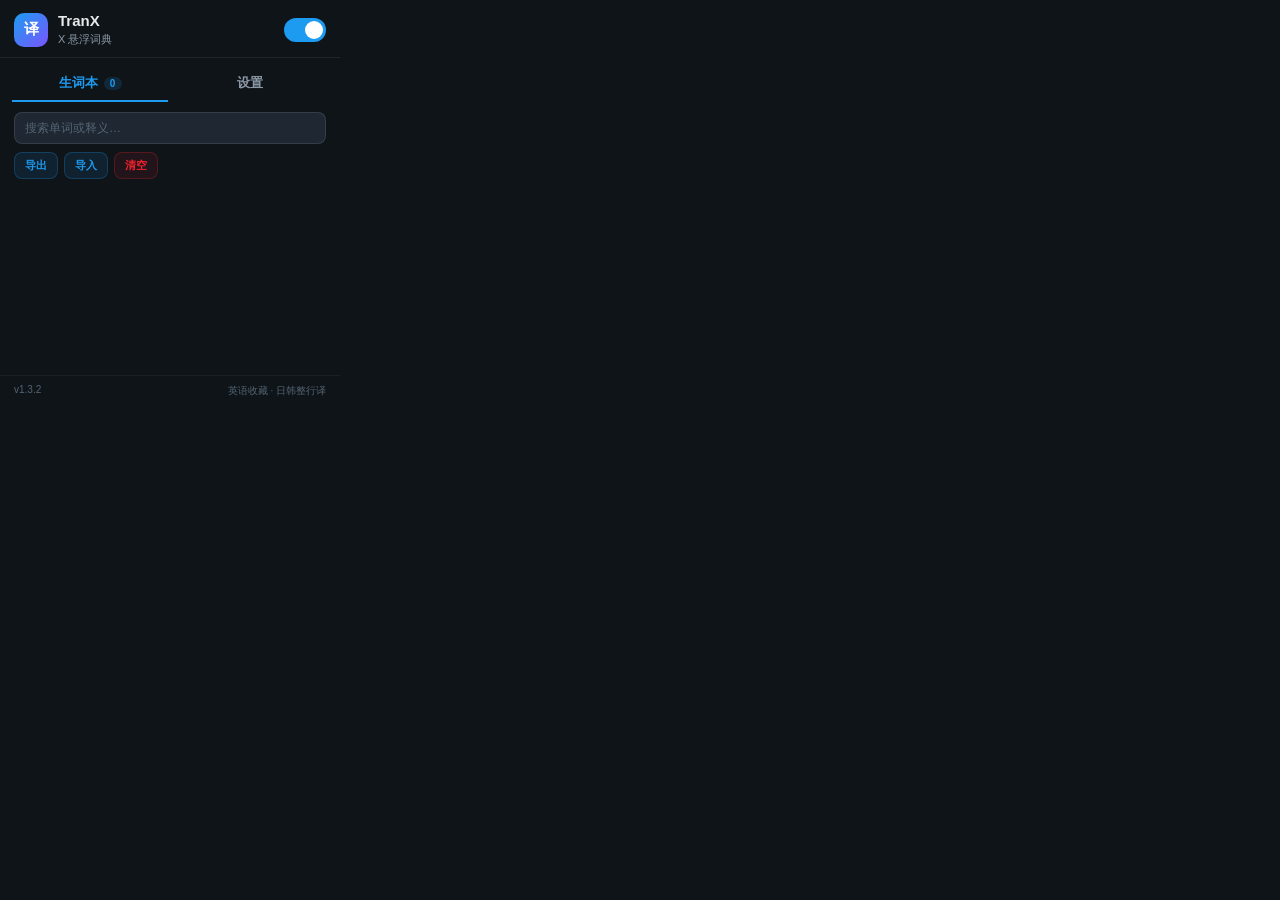
==== extension/popup/popup.html @ 099a6c8d "Restructure repo into extension/ and store/ sibling directories. Move the Chrome extension package u" ====
<!DOCTYPE html>
<html lang="zh-CN">
  <head>
    <meta charset="UTF-8" />
    <meta name="viewport" content="width=device-width, initial-scale=1" />
    <title>TranX</title>
    <link rel="stylesheet" href="popup.css" />
  </head>
  <body>
    <header class="header">
      <div class="logo" aria-hidden="true">译</div>
      <div class="titles">
        <h1>TranX</h1>
        <p>X 悬浮词典</p>
      </div>
      <label class="switch" title="启用 / 关闭">
        <input type="checkbox" id="enabled" checked />
        <span class="slider"></span>
      </label>
    </header>

    <nav class="tabs" role="tablist">
      <button type="button" class="tab active" data-tab="vocab" role="tab" aria-selected="true">
        生词本 <span class="tab-count" id="vocabCount">0</span>
      </button>
      <button type="button" class="tab" data-tab="settings" role="tab" aria-selected="false">
        设置
      </button>
    </nav>

    <!-- 生词本 -->
    <section id="panel-vocab" class="panel tab-panel active" role="tabpanel">
      <div class="vocab-toolbar">
        <input
          type="search"
          id="vocabSearch"
          class="search"
          placeholder="搜索单词或释义…"
          autocomplete="off"
        />
      </div>

      <div class="vocab-actions">
        <button type="button" id="exportVocab" class="btn ghost sm">导出</button>
        <button type="button" id="importVocab" class="btn ghost sm">导入</button>
        <input type="file" id="importFile" accept="application/json,.json" hidden />
        <button type="button" id="clearVocab" class="btn danger-ghost sm">清空</button>
      </div>

      <div id="vocabList" class="vocab-list" aria-live="polite"></div>
      <p id="vocabEmpty" class="empty-state" hidden>
        还没有生词。<br />
        在 X 上点击<strong>英语单词</strong>收藏（只存词形，打开时再查释义）。
      </p>
    </section>

    <!-- 设置 -->
    <section id="panel-settings" class="panel tab-panel" role="tabpanel" hidden>
      <label class="row">
        <span class="label">悬浮延迟</span>
        <div class="control">
          <input type="range" id="delay" min="0" max="800" step="50" value="200" />
          <span class="value" id="delayValue">200 ms</span>
        </div>
      </label>

      <label class="row check">
        <span class="label">显示音标</span>
        <input type="checkbox" id="showPhonetic" checked />
      </label>

      <label class="row check">
        <span class="label">显示词性</span>
        <input type="checkbox" id="showPos" checked />
      </label>

      <label class="row check">
        <span class="label">附带英文释义</span>
        <input type="checkbox" id="showEnglish" />
      </label>

      <label class="row">
        <span class="label">最短词长</span>
        <div class="control">
          <select id="minWordLength">
            <option value="1">1</option>
            <option value="2" selected>2</option>
            <option value="3">3</option>
            <option value="4">4</option>
          </select>
        </div>
      </label>

      <div class="section-title">源语言</div>

      <label class="row">
        <span class="label">取词语言</span>
        <div class="control">
          <select id="sourceLang">
            <option value="en" selected>英语</option>
            <option value="ko">韩语</option>
            <option value="ja">日语</option>
            <option value="auto">自动</option>
          </select>
        </div>
      </label>

      <p class="hint compact" id="sourceLangHint">
        仅识别英语单词；<strong>中文永远不会触发</strong>。
      </p>

      <div class="section-title">点击收藏</div>

      <label class="row">
        <span class="label">收藏触发</span>
        <div class="control">
          <select id="clickInterceptMode">
            <option value="all" selected>点单词即收藏</option>
            <option value="nth">连点 N 次收藏</option>
          </select>
        </div>
      </label>

      <label class="row" id="rowClickN">
        <span class="label">N 次（同一词）</span>
        <div class="control">
          <select id="clickInterceptN">
            <option value="1">1</option>
            <option value="2" selected>2</option>
            <option value="3">3</option>
            <option value="4">4</option>
            <option value="5">5</option>
          </select>
        </div>
      </label>

      <p class="hint compact" id="clickModeHint">
        <strong>仅当点击落在词上</strong>时拦截并收藏；点卡片空白处会正常进入帖子页。
      </p>

      <div class="actions">
        <button type="button" id="clearCache" class="btn ghost">清除词典缓存</button>
      </div>

      <p class="hint">
        悬停查词；点在词上收藏/取消。中文不触发。空白、显示更多、点赞等不拦截。
      </p>
    </section>

    <footer class="footer">
      <span>v1.3.2</span>
      <span>英语收藏 · 日韩整行译</span>
    </footer>

    <script src="popup.js"></script>
  </body>
</html>
---- extension/popup/popup.css ----
* {
  box-sizing: border-box;
  margin: 0;
  padding: 0;
}

body {
  width: 340px;
  max-height: 520px;
  font-family: -apple-system, BlinkMacSystemFont, "Segoe UI", Roboto, "PingFang SC",
    "Microsoft YaHei", sans-serif;
  background: #0f1419;
  color: #e7e9ea;
  font-size: 13px;
  display: flex;
  flex-direction: column;
}

.header {
  display: flex;
  align-items: center;
  gap: 10px;
  padding: 12px 14px 10px;
  border-bottom: 1px solid rgba(255, 255, 255, 0.08);
  flex-shrink: 0;
}

.logo {
  width: 34px;
  height: 34px;
  border-radius: 10px;
  background: linear-gradient(135deg, #1d9bf0, #7856ff);
  display: grid;
  place-items: center;
  font-weight: 800;
  font-size: 15px;
  color: #fff;
  flex-shrink: 0;
}

.titles {
  flex: 1;
  min-width: 0;
}

.titles h1 {
  font-size: 15px;
  font-weight: 700;
  line-height: 1.2;
}

.titles p {
  font-size: 11px;
  color: #8b98a5;
  margin-top: 2px;
}

/* toggle switch */
.switch {
  position: relative;
  width: 42px;
  height: 24px;
  flex-shrink: 0;
  cursor: pointer;
}

.switch input {
  opacity: 0;
  width: 0;
  height: 0;
}

.slider {
  position: absolute;
  inset: 0;
  background: #38444d;
  border-radius: 999px;
  transition: 0.2s;
}

.slider::before {
  content: "";
  position: absolute;
  width: 18px;
  height: 18px;
  left: 3px;
  top: 3px;
  background: #fff;
  border-radius: 50%;
  transition: 0.2s;
}

.switch input:checked + .slider {
  background: #1d9bf0;
}

.switch input:checked + .slider::before {
  transform: translateX(18px);
}

/* tabs */
.tabs {
  display: flex;
  gap: 4px;
  padding: 8px 12px 0;
  flex-shrink: 0;
}

.tab {
  flex: 1;
  border: none;
  background: transparent;
  color: #8b98a5;
  font-size: 13px;
  font-weight: 600;
  padding: 8px 6px;
  cursor: pointer;
  border-bottom: 2px solid transparent;
  display: inline-flex;
  align-items: center;
  justify-content: center;
  gap: 6px;
}

.tab:hover {
  color: #e7e9ea;
}

.tab.active {
  color: #1d9bf0;
  border-bottom-color: #1d9bf0;
}

.tab-count {
  font-size: 10px;
  font-weight: 700;
  min-width: 18px;
  padding: 1px 5px;
  border-radius: 999px;
  background: rgba(29, 155, 240, 0.15);
  color: #1d9bf0;
  font-variant-numeric: tabular-nums;
}

.tab-panel {
  display: none;
  flex-direction: column;
  min-height: 0;
  flex: 1;
  overflow: hidden;
}

.tab-panel.active {
  display: flex;
}

.panel {
  padding: 10px 14px 8px;
}

#panel-settings.panel {
  overflow-y: auto;
}

/* settings rows */
.row {
  display: flex;
  align-items: center;
  justify-content: space-between;
  gap: 12px;
  padding: 10px 0;
  border-bottom: 1px solid rgba(255, 255, 255, 0.05);
  cursor: pointer;
}

.label {
  color: #e7e9ea;
  font-weight: 500;
  flex-shrink: 0;
}

.control {
  display: flex;
  align-items: center;
  gap: 8px;
  flex: 1;
  justify-content: flex-end;
  min-width: 0;
}

.row.check input[type="checkbox"] {
  width: 16px;
  height: 16px;
  accent-color: #1d9bf0;
  cursor: pointer;
}

input[type="range"] {
  width: 100px;
  accent-color: #1d9bf0;
  cursor: pointer;
}

.value {
  font-size: 11px;
  color: #8b98a5;
  min-width: 52px;
  text-align: right;
  font-variant-numeric: tabular-nums;
}

select {
  background: #1e2732;
  color: #e7e9ea;
  border: 1px solid rgba(255, 255, 255, 0.1);
  border-radius: 6px;
  padding: 4px 8px;
  font-size: 12px;
  cursor: pointer;
}

.section-title {
  margin: 10px 0 2px;
  padding-top: 8px;
  font-size: 11px;
  font-weight: 700;
  color: #8b98a5;
  letter-spacing: 0.04em;
  text-transform: none;
  border-top: 1px solid rgba(255, 255, 255, 0.06);
}

.hint.compact {
  margin-top: 4px;
  margin-bottom: 4px;
}

.actions {
  padding: 8px 0 4px;
}

.btn {
  width: 100%;
  border: none;
  border-radius: 8px;
  padding: 8px 12px;
  font-size: 12px;
  font-weight: 600;
  cursor: pointer;
  transition: background 0.15s, color 0.15s;
}

.btn.sm {
  width: auto;
  padding: 5px 10px;
  font-size: 11px;
}

.btn.ghost {
  background: rgba(29, 155, 240, 0.1);
  color: #1d9bf0;
  border: 1px solid rgba(29, 155, 240, 0.25);
}

.btn.ghost:hover {
  background: rgba(29, 155, 240, 0.18);
}

.btn.ghost:disabled {
  opacity: 0.6;
  cursor: default;
}

.btn.danger-ghost {
  background: rgba(244, 33, 46, 0.08);
  color: #f4212e;
  border: 1px solid rgba(244, 33, 46, 0.25);
}

.btn.danger-ghost:hover {
  background: rgba(244, 33, 46, 0.16);
}

.hint {
  margin-top: 6px;
  font-size: 11px;
  line-height: 1.5;
  color: #8b98a5;
  background: rgba(255, 255, 255, 0.03);
  border-radius: 8px;
  padding: 8px 10px;
}

.hint strong {
  color: #1d9bf0;
  font-weight: 600;
}

/* vocab */
.vocab-toolbar {
  margin-bottom: 8px;
  flex-shrink: 0;
}

.search {
  width: 100%;
  background: #1e2732;
  border: 1px solid rgba(255, 255, 255, 0.1);
  border-radius: 8px;
  padding: 8px 10px;
  color: #e7e9ea;
  font-size: 12px;
  outline: none;
}

.search:focus {
  border-color: rgba(29, 155, 240, 0.55);
}

.search::placeholder {
  color: #536471;
}

.vocab-actions {
  display: flex;
  gap: 6px;
  margin-bottom: 8px;
  flex-shrink: 0;
}

.vocab-list {
  overflow-y: auto;
  flex: 1;
  min-height: 180px;
  max-height: 320px;
  display: flex;
  flex-direction: column;
  gap: 6px;
  padding-right: 2px;
}

.vocab-item {
  background: rgba(255, 255, 255, 0.03);
  border: 1px solid rgba(255, 255, 255, 0.06);
  border-radius: 10px;
  padding: 8px 10px;
}

.vocab-item-top {
  display: flex;
  align-items: baseline;
  gap: 6px;
  margin-bottom: 4px;
}

.def-loading {
  color: #536471;
  font-size: 11px;
}

.def-error {
  color: #f4212e;
  font-size: 11px;
}

.vocab-item-word {
  font-weight: 700;
  font-size: 14px;
  color: #fff;
}

.vocab-item-phonetic {
  font-size: 11px;
  color: #8b98a5;
  flex: 1;
  min-width: 0;
  overflow: hidden;
  text-overflow: ellipsis;
  white-space: nowrap;
}

.vocab-item-del {
  border: none;
  background: transparent;
  color: #536471;
  cursor: pointer;
  font-size: 14px;
  line-height: 1;
  padding: 2px 4px;
  border-radius: 4px;
  flex-shrink: 0;
}

.vocab-item-del:hover {
  color: #f4212e;
  background: rgba(244, 33, 46, 0.1);
}

.vocab-item-meanings {
  font-size: 12px;
  color: #cfd9de;
  line-height: 1.4;
  display: -webkit-box;
  -webkit-line-clamp: 2;
  -webkit-box-orient: vertical;
  overflow: hidden;
}

.vocab-item-meanings .pos {
  color: #ff7a59;
  font-style: italic;
  margin-right: 4px;
}

.vocab-item-meta {
  margin-top: 4px;
  font-size: 10px;
  color: #536471;
}

.empty-state {
  text-align: center;
  color: #8b98a5;
  font-size: 12px;
  line-height: 1.6;
  padding: 36px 12px;
}

.empty-state strong {
  color: #1d9bf0;
}

.footer {
  display: flex;
  justify-content: space-between;
  padding: 8px 14px 10px;
  font-size: 10px;
  color: #536471;
  border-top: 1px solid rgba(255, 255, 255, 0.05);
  flex-shrink: 0;
}
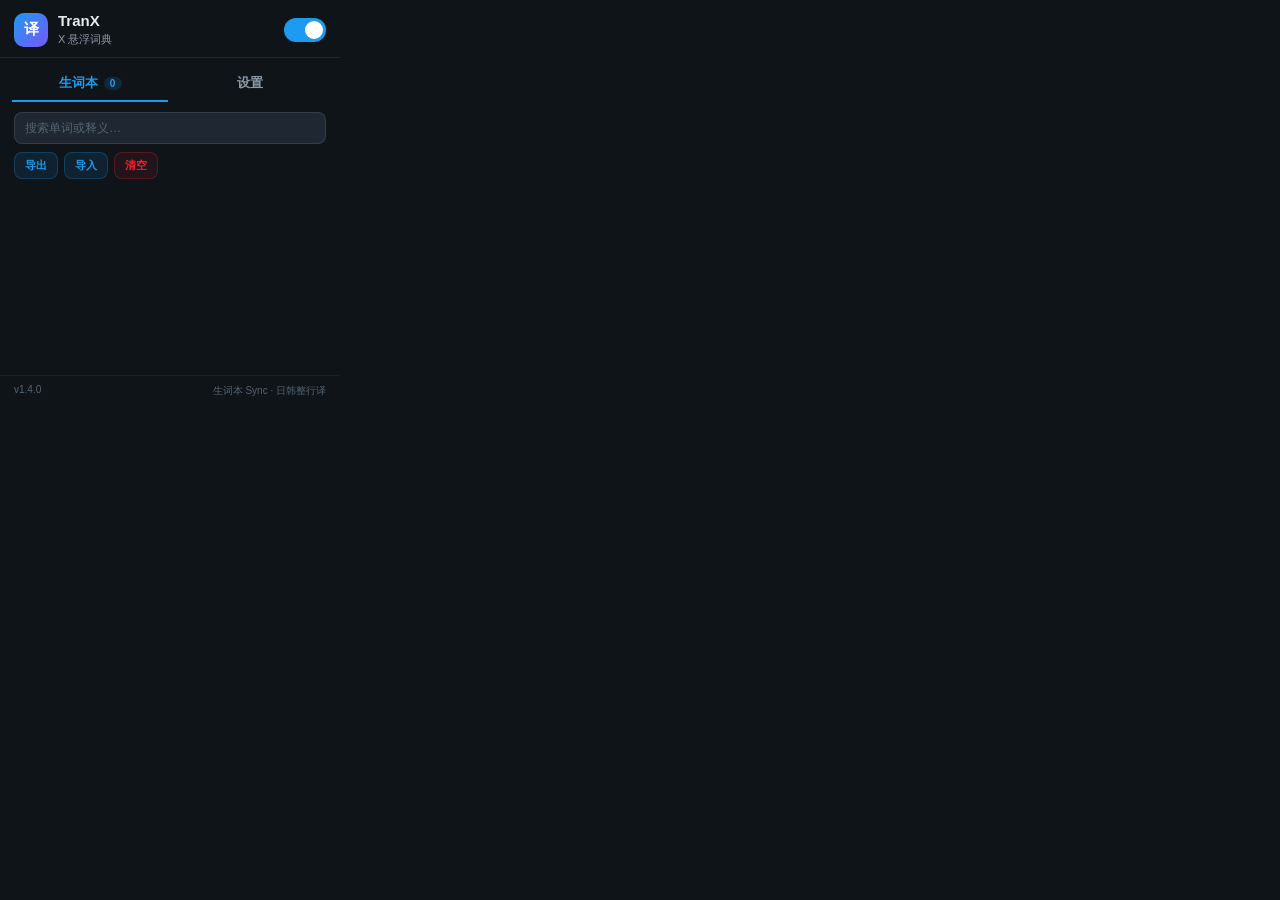
==== commit 08dfe6b5: "Sync English vocab book via chrome.storage.sync. Store each word as tv:<word> under sync for multi-d" ====
--- a/extension/popup/popup.html
+++ b/extension/popup/popup.html
@@ -50,7 +50,7 @@
       <div id="vocabList" class="vocab-list" aria-live="polite"></div>
       <p id="vocabEmpty" class="empty-state" hidden>
         还没有生词。<br />
-        在 X 上点击<strong>英语单词</strong>收藏（只存词形，打开时再查释义）。
+        在 X 上点击<strong>英语单词</strong>收藏（只存词形，经 Chrome 账号同步；打开时再查释义）。
       </p>
     </section>
 
@@ -148,8 +148,8 @@
     </section>
 
     <footer class="footer">
-      <span>v1.3.2</span>
-      <span>英语收藏 · 日韩整行译</span>
+      <span>v1.4.0</span>
+      <span>生词本 Sync · 日韩整行译</span>
     </footer>
 
     <script src="popup.js"></script>
